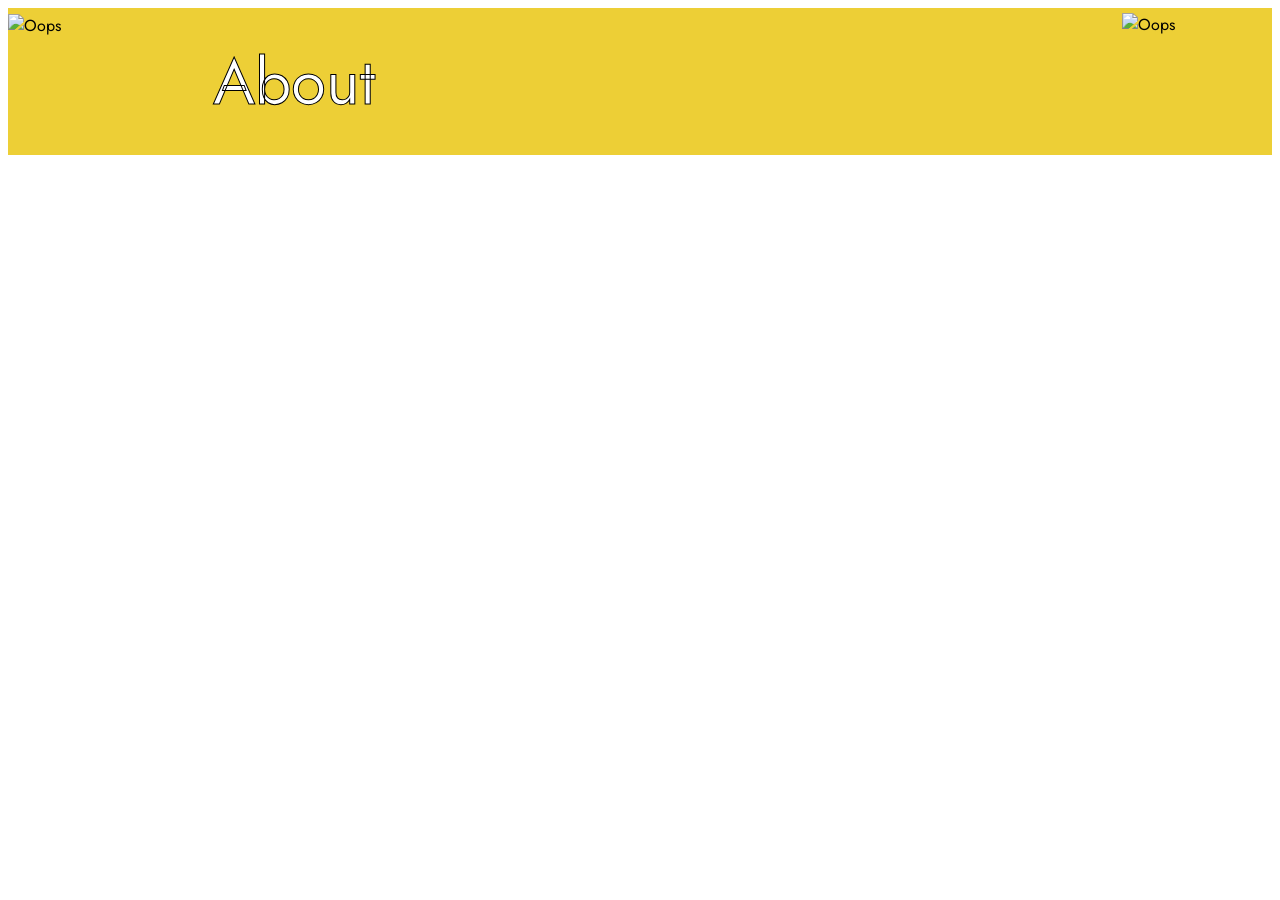
==== MurFood/index.html @ 248d2e1d "Шапка сайта MURFOOD не сделан js добавила пару div и header с картинками с ссылками" ====
<!DOCTYPE html>
<html lang="en">
<head>
    <link rel="stylesheet" href="style.css">
    <meta charset="UTF-8">
    <meta name="viewport" content="width=device-width, initial-scale=1.0">
    <title>Document</title>
</head>
<body>
    <header>
        <div class="section">
            <div class="left">
                <img src="src/MurFood Logo2.png" alt="Oops">
                <a href="">About</a>
            </div>
            <div class="right">
                <img src="src/Profile.png" alt="Oops">
            </div>
        </div>
    </header>
    <script src="main.js"></script>
</body>
</html>
---- MurFood/style.css ----
@import url('https://fonts.googleapis.com/css2?family=Jost:ital,wght@0,100..900;1,100..900&display=swap');

*{
    font-family: 'Jost', sans-serif;
}

.body{
    width: 100%;
    background-color: #44A252;
    margin: 0;
    padding: 0;
}

.section{
    box-sizing: border-box;
    justify-content: space-between;
    align-items: center;
    display: flex;
    width: 100%;
    height: 147px;
    background-color: #EDCF36;
}

.left{
    display: flex;
    align-items: center;
    width: 494px;
    height: 147px;
}

.right{
    width: 150px;
    height: 138px;
}

.left img{
    width: 135px;
    height: 135px;
}

.left a {
    font-weight: 400;
    text-decoration: none;
    margin-left: 70px;
    text-align: center;
    font-size: 64px;
    color: white;
    -webkit-text-stroke: 1px black;
}

.right img{
    width: 150px;
    height: 150px;
}
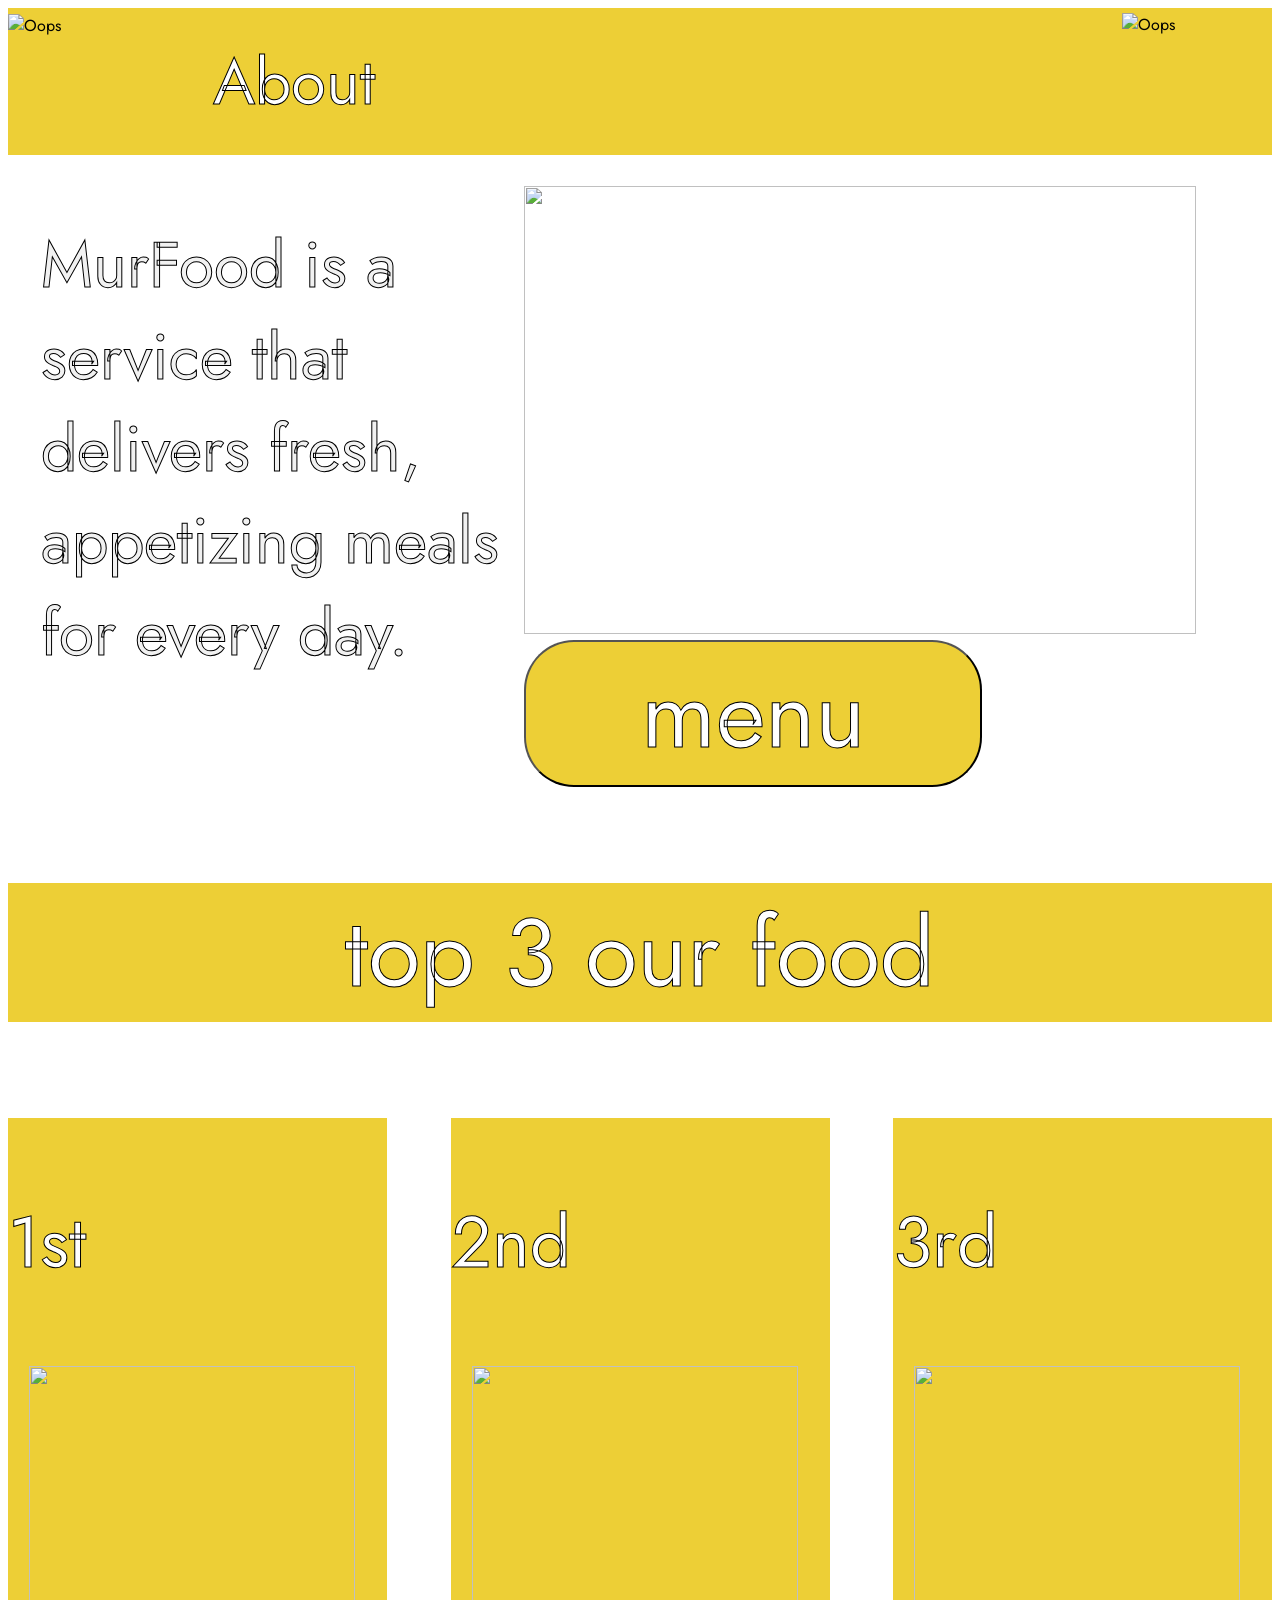
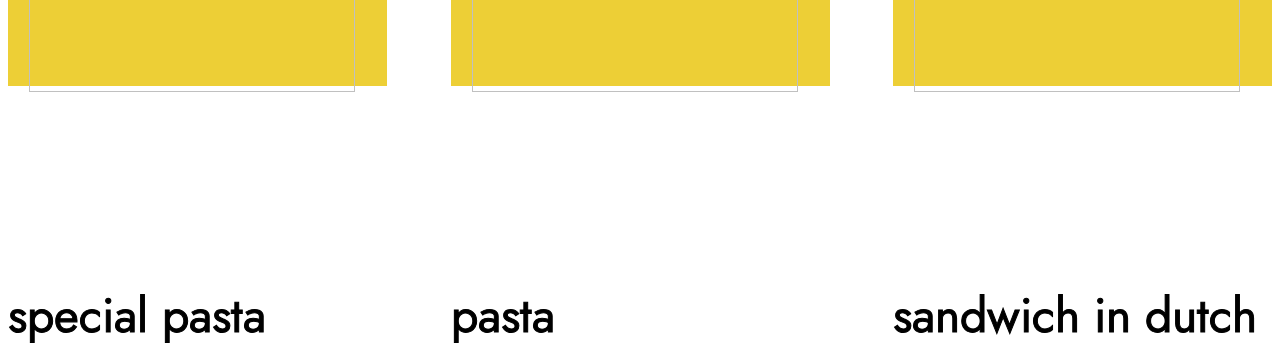
==== commit d0c1707f: "сделала половину проекта проблемы с карточками index.html текст про murfood и картинка с кнопкой пот" ====
--- a/MurFood/index.html
+++ b/MurFood/index.html
@@ -17,7 +17,50 @@
                 <img src="src/Profile.png" alt="Oops">
             </div>
         </div>
+
+
+        <div class="description">
+            <div class="text">
+                <p>MurFood is a service that delivers fresh, appetizing meals for every day.</p>
+            </div>
+
+            <div class="rightpart">
+                <img src="src/Sandwich.jpe" alt="">
+                <button class="menu-btn">menu</button>
+            </div>
+        </div>
+
+
+        <div class="top3-section">
+            <p>top 3 our food</p>
+        </div>
+
+
+        <div class="cards">
+            <div class="card">
+                <p class="p1">1st</p>
+                <img src="src/specialPasta.jpe" alt="">
+                <p class="p2">special pasta</p>
+            </div>
+
+
+            <div class="card">
+                <p class="p1">2nd</p>
+                <img src="src/makaronyi.jpg" alt="">
+                <p class="p2">pasta</p>
+            </div>
+
+
+            <div class="card">
+                <p class="p1">3rd</p>
+                <img src="src/sandwich1.webp" alt="">
+                <p class="p2">sandwich in dutch</p>
+            </div>
+        </div>
     </header>
+
+
+    
     <script src="main.js"></script>
 </body>
-</html>+</html>
--- a/MurFood/style.css
+++ b/MurFood/style.css
@@ -51,4 +51,86 @@
 .right img{
     width: 150px;
     height: 150px;
+}
+
+
+
+.description{
+    display: flex;
+}
+
+
+.text{
+    margin-left: 33px;
+}
+
+.text p{
+    font-size: 64px;
+    color: rgb(241, 241, 241);
+    -webkit-text-stroke: 1px black;
+}
+
+
+.rightpart img{
+    width: 672px;
+    height: 448px;
+    margin-top: 31px;
+    margin-right: 76px;
+}
+
+
+.menu-btn{
+    width: 458px;
+    height: 147px;
+    background-color: #EDCF36;
+    border-radius: 50px;
+    font-size: 96px;
+    color: white;
+    -webkit-text-stroke: 1px black;
+}
+
+
+.top3-section{
+    background-color: #EDCF36;
+    font-size: 96px;
+    color: white;
+    -webkit-text-stroke: 1px black;
+}
+
+.top3-section p{
+    display: flex;
+    justify-content: center;
+}
+
+
+.cards{
+    display: flex;
+    justify-content: space-between;
+}
+
+.card{
+    width: 379px;
+    height: 568px;
+    background-color: #EDCF36;
+}
+
+.p1{
+    display: flex;
+    align-items: center;
+    font-size: 72px;
+    color: white;
+    -webkit-text-stroke: 1px black;
+}
+
+
+.card img{
+    margin-bottom: 141px;
+    margin-left: 21px;
+    width: 326px;
+    height: 326px;
+}
+
+.p2{
+    font-size: 48px;
+    -webkit-text-stroke: 1px black;
 }
